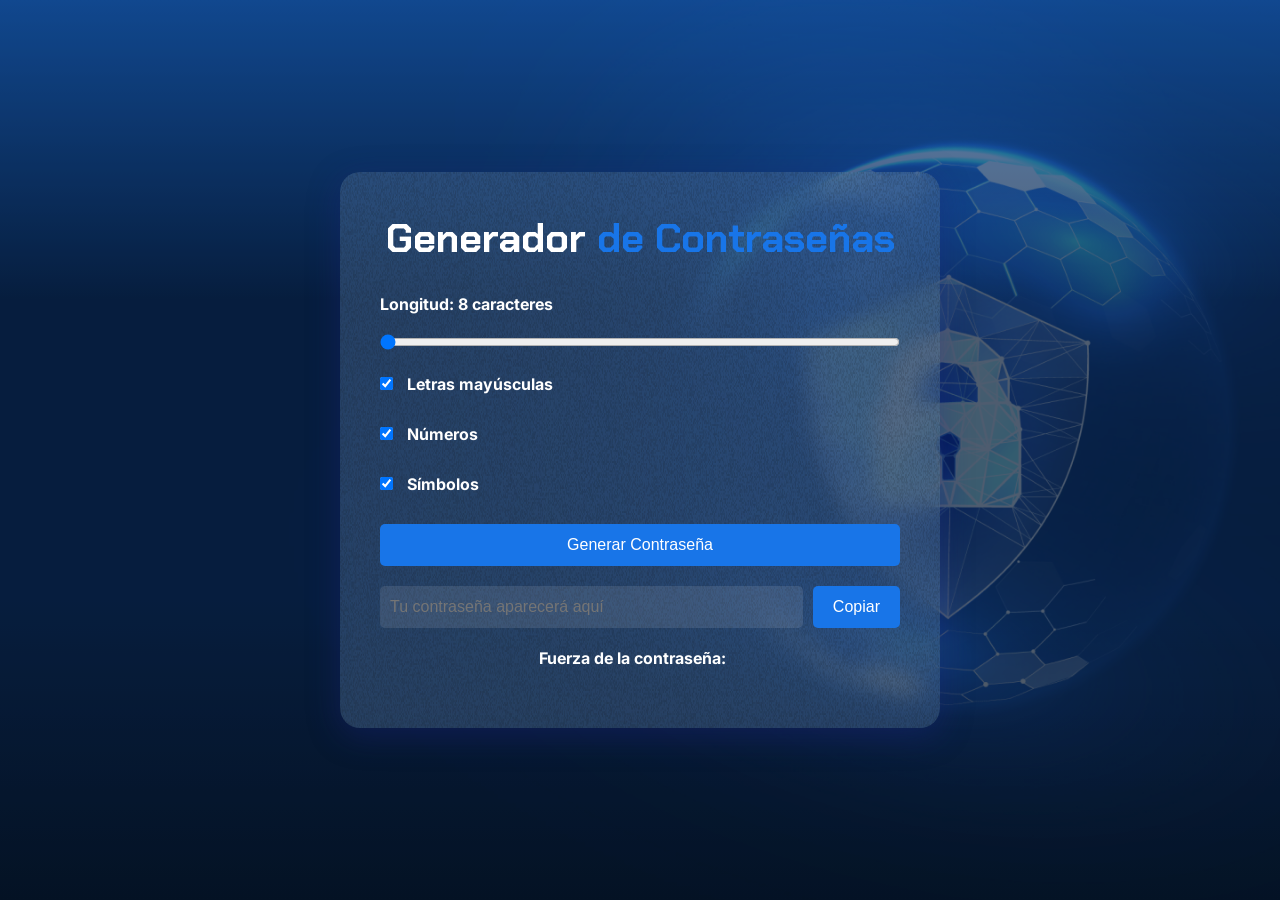
==== index.html @ 2b514bda "Generador de contraseña funcional" ====
<!DOCTYPE html>
<html lang="en">
<head>
    <meta charset="UTF-8">
    <meta http-equiv="X-UA-Compatible" content="IE=edge">
    <meta name="viewport" content="width=device-width, initial-scale=1.0">
    <link rel="preconnect" href="https://fonts.googleapis.com">
    <link rel="preconnect" href="https://fonts.gstatic.com" crossorigin>
    <link href="https://fonts.googleapis.com/css2?family=Chakra+Petch:wght@700&family=Inter:wght@400;700&display=swap" rel="stylesheet">
    <title>Generador de contraseñas</title>
    <link rel="stylesheet" href="./assets/style.css">
</head>
<body>
    <main class="container">
        <div class="container__contenido">
            <div class="container__informacion">
                <h1>Generador<span class="container__texto-azul"> de Contraseñas</span></h1>
                <div class="container__opciones">
                    <div class="container__campo">
                        <label for="longitud">Longitud: <span id="longitudValor">8</span> caracteres</label>
                        <input type="range" id="longitud" min="8" max="60" value="8">
                    </div>
                    <div class="container__campo checkbox">
                        <label><input type="checkbox" id="mayusculas" checked> Letras mayúsculas</label>
                    </div>
                    <div class="container__campo checkbox">
                        <label><input type="checkbox" id="numeros" checked> Números</label>
                    </div>
                    <div class="container__campo checkbox">
                        <label><input type="checkbox" id="simbolos" checked> Símbolos</label>
                    </div>
                </div>
                <div class="container__campo">
                    <button class="boton" id="generar">Generar Contraseña</button>
                </div>
                <div class="container__campo resultado">
                    <input class="container__contrasena" type="text" id="contrasena" placeholder="Tu contraseña aparecerá aquí" readonly>
                    <button class="boton boton--copiar" id="copiar">Copiar</button>
                </div>
                <div class="container__campo fuerza">
                    <p>Fuerza de la contraseña: <span id="fuerza"></span></p>
                </div>
            </div>
        </div>
    </main>
    <script src="main.js"></script> 
</body>
</html>
---- assets/style.css ----
* {
    box-sizing: border-box;
    margin: 0;
    padding: 0;
}

body {
    font-family: 'Inter', sans-serif;
    background: linear-gradient(#1354A5 0%, #041832 33.33%, #041832 66.67%, #01080E 100%);
    min-height: 100vh;
    display: flex;
    align-items: center;
    justify-content: center;
    color: white;
    padding: 20px;
}

body::before {
    background-image: url("img/candado.png");
    background-repeat: no-repeat;
    background-position: right;
    background-size: cover;
    content: "";
    display: block;
    position: absolute;
    width: 100%;
    height: 100%;
    opacity: 0.4;
}

.container {
    width: 100%;
    max-width: 600px;
    background: rgba(255, 255, 255, 0.1);
    backdrop-filter: blur(10px);
    border-radius: 20px;
    padding: 40px;
    box-shadow: 0 8px 32px rgba(31, 38, 135, 0.37);
    background-image: url("img/Ruido.png");
    background-size: 100% 100%;
    position: relative;
    overflow: hidden;
}

h1 {
    font-family: 'Chakra Petch', sans-serif;
    font-size: 2.5rem;
    margin-bottom: 30px;
    text-align: center;
}

.container__texto-azul {
    color: #1875E8;
}

.container__campo {
    margin-bottom: 20px;
}

label {
    display: block;
    margin-bottom: 10px;
    font-weight: bold;
}

input[type="range"] {
    width: 100%;
    margin-top: 10px;
}

.checkbox {
    display: flex;
    align-items: center;
}

.checkbox input {
    margin-right: 10px;
}

.boton {
    background-color: #1875E8;
    color: white;
    border: none;
    padding: 12px 20px;
    border-radius: 5px;
    cursor: pointer;
    font-size: 1rem;
    transition: background-color 0.3s;
    width: 100%;
}

.boton:hover {
    background-color: #1060c0;
}

.resultado {
    display: flex;
    gap: 10px;
}

.container__contrasena {
    flex-grow: 1;
    padding: 10px;
    border: none;
    border-radius: 5px;
    font-size: 1rem;
    background-color: rgba(255, 255, 255, 0.1);
    color: white;
}

.boton--copiar {
    width: auto;
}

.fuerza {
    text-align: center;
    font-weight: bold;
}

#fuerza {
    padding: 3px 8px;
    border-radius: 3px;
}
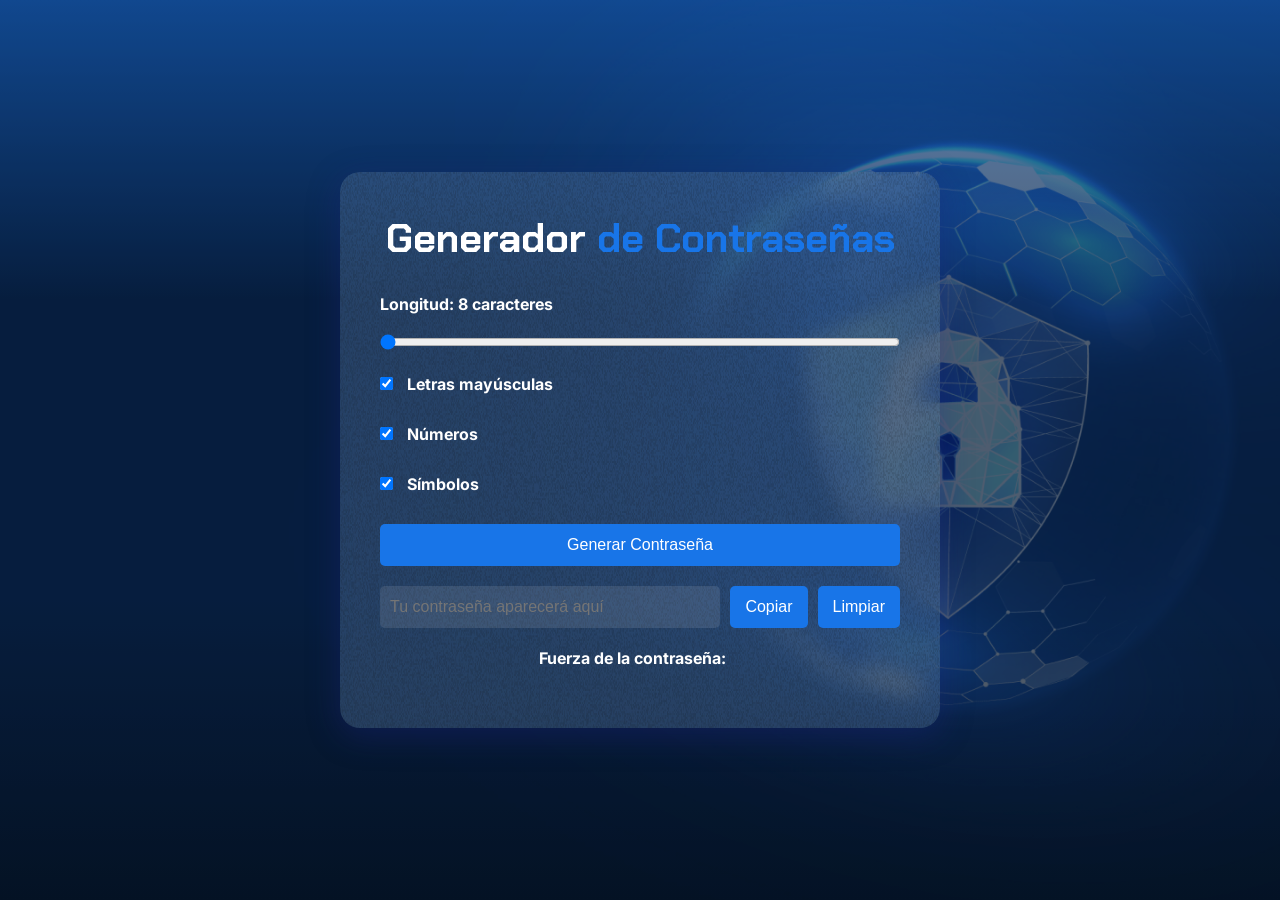
==== commit 240bca3e: "Botón de limpiar finalizado" ====
--- a/index.html
+++ b/index.html
@@ -36,6 +36,7 @@
                 <div class="container__campo resultado">
                     <input class="container__contrasena" type="text" id="contrasena" placeholder="Tu contraseña aparecerá aquí" readonly>
                     <button class="boton boton--copiar" id="copiar">Copiar</button>
+                    <button class="boton boton--limpiar" id="limpiar">Limpiar</button>
                 </div>
                 <div class="container__campo fuerza">
                     <p>Fuerza de la contraseña: <span id="fuerza"></span></p>
--- a/assets/style.css
+++ b/assets/style.css
@@ -108,8 +108,9 @@
     color: white;
 }
 
-.boton--copiar {
+.boton--copiar, .boton--limpiar {
     width: auto;
+    padding: 12px 15px;
 }
 
 .fuerza {
@@ -120,4 +121,23 @@
 #fuerza {
     padding: 3px 8px;
     border-radius: 3px;
+}
+
+@media (max-width: 480px) {
+    .container {
+        padding: 30px;
+    }
+
+    h1 {
+        font-size: 2rem;
+    }
+
+    .resultado {
+        flex-direction: column;
+    }
+
+    .boton--copiar, .boton--limpiar {
+        width: 100%;
+        margin-top: 10px;
+    }
 }
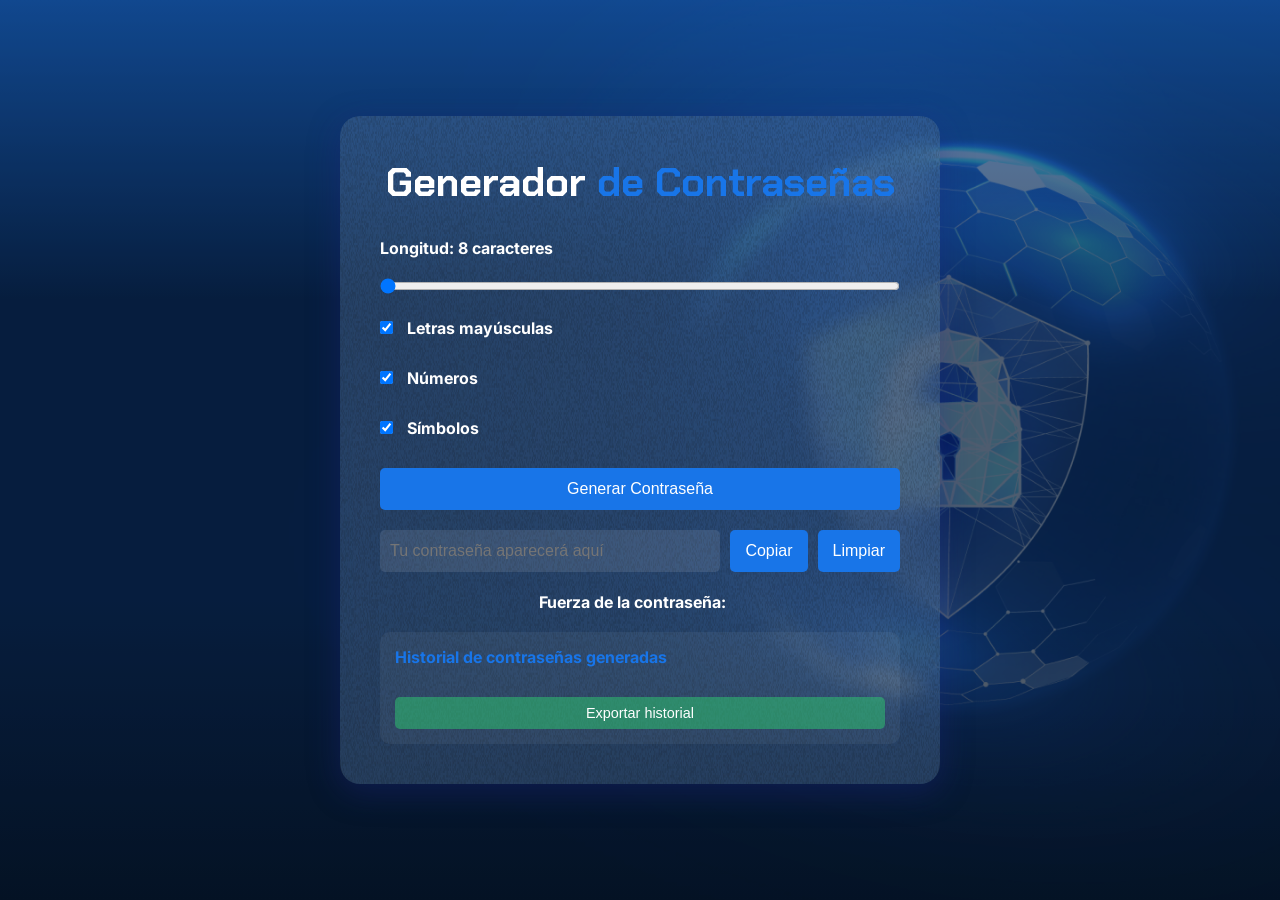
==== commit 1cdb0196: "Implementación historial contraseñas" ====
--- a/index.html
+++ b/index.html
@@ -41,6 +41,16 @@
                 <div class="container__campo fuerza">
                     <p>Fuerza de la contraseña: <span id="fuerza"></span></p>
                 </div>
+                <div class="container__campo">
+                    <div id="notificacion" class="notificacion"></div>
+                </div>
+                <div class="container__historial">
+                    <h3>Historial de contraseñas generadas</h3>
+                    <ul id="historial-lista"></ul>
+                    <button class="boton boton--exportar" onclick="exportarContraseñas()">
+                        Exportar historial
+                    </button>
+                </div>
             </div>
         </div>
     </main>
--- a/assets/style.css
+++ b/assets/style.css
@@ -123,6 +123,106 @@
     border-radius: 3px;
 }
 
+.container__historial {
+    margin-top: 20px;
+    padding: 15px;
+    background: rgba(255, 255, 255, 0.05);
+    border-radius: 10px;
+    max-height: 200px;
+    overflow-y: auto;
+}
+
+.container__historial h3 {
+    margin-bottom: 10px;
+    font-size: 1rem;
+    color: #1875E8;
+}
+
+#historial-lista {
+    list-style: none;
+    margin-bottom: 10px;
+    display: grid;
+    gap: 5px;
+}
+
+#historial-lista li {
+    display: grid;
+    grid-template-columns: 1fr auto;
+    align-items: center;
+    padding: 8px 10px;
+    background: rgba(255, 255, 255, 0.05);
+    border-radius: 4px;
+    font-size: 0.9rem;
+    transition: background-color 0.2s;
+}
+
+#historial-lista li:hover {
+    background: rgba(255, 255, 255, 0.1);
+}
+
+.boton--pequeño {
+    padding: 4px 8px;
+    font-size: 0.8rem;
+    background-color: rgba(24, 117, 232, 0.5);
+    min-width: 60px;
+}
+
+.boton--pequeño:hover {
+    background-color: rgba(24, 117, 232, 0.8);
+}
+
+.boton--exportar {
+    background-color: rgba(46, 204, 113, 0.5);
+    font-size: 0.9rem;
+    padding: 8px 15px;
+    margin-top: 10px;
+}
+
+.boton--exportar:hover {
+    background-color: rgba(46, 204, 113, 0.8);
+}
+
+/* Estilo para la barra de desplazamiento */
+.container__historial::-webkit-scrollbar {
+    width: 6px;
+}
+
+.container__historial::-webkit-scrollbar-track {
+    background: rgba(255, 255, 255, 0.1);
+    border-radius: 3px;
+}
+
+.container__historial::-webkit-scrollbar-thumb {
+    background: rgba(24, 117, 232, 0.5);
+    border-radius: 3px;
+}
+
+.container__historial::-webkit-scrollbar-thumb:hover {
+    background: rgba(24, 117, 232, 0.8);
+}
+
+.notificacion {
+    display: none;
+    position: fixed;
+    top: 20px;
+    right: 20px;
+    padding: 10px 20px;
+    background-color: #2ecc71;
+    color: white;
+    border-radius: 5px;
+    animation: fadeIn 0.3s, fadeOut 0.3s 1.7s;
+}
+
+@keyframes fadeIn {
+    from { opacity: 0; }
+    to { opacity: 1; }
+}
+
+@keyframes fadeOut {
+    from { opacity: 1; }
+    to { opacity: 0; }
+}
+
 @media (max-width: 480px) {
     .container {
         padding: 30px;
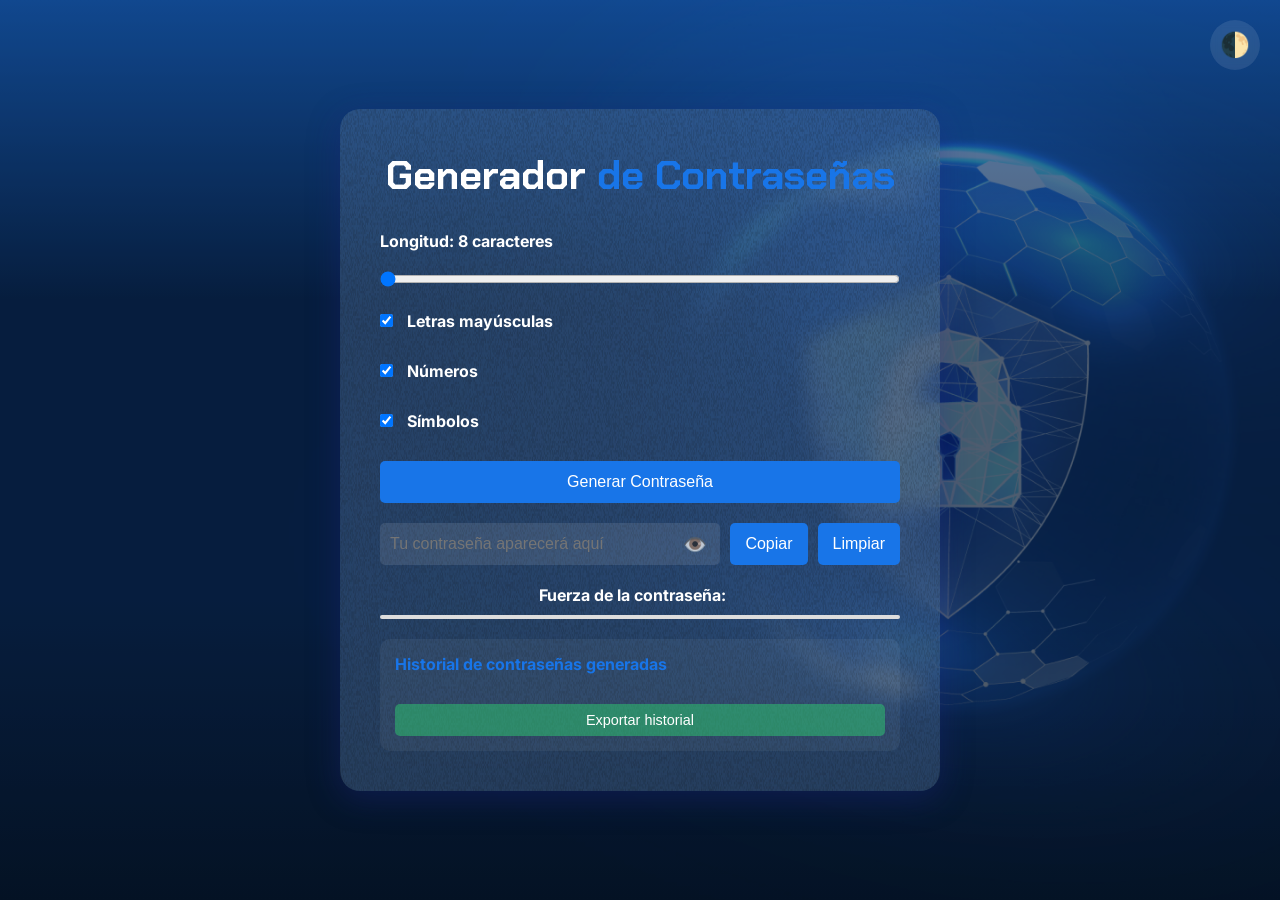
==== commit 76304f50: "Mejoras en UI/UX y seguridad del generador de contraseñas" ====
--- a/index.html
+++ b/index.html
@@ -1,5 +1,5 @@
 <!DOCTYPE html>
-<html lang="en">
+<html lang="es">
 <head>
     <meta charset="UTF-8">
     <meta http-equiv="X-UA-Compatible" content="IE=edge">
@@ -10,7 +10,8 @@
     <title>Generador de contraseñas</title>
     <link rel="stylesheet" href="./assets/style.css">
 </head>
-<body>
+<body class="dark">
+    <button id="theme-toggle" class="theme-toggle" aria-label="Cambiar tema">🌓</button>
     <main class="container">
         <div class="container__contenido">
             <div class="container__informacion">
@@ -34,12 +35,16 @@
                     <button class="boton" id="generar">Generar Contraseña</button>
                 </div>
                 <div class="container__campo resultado">
-                    <input class="container__contrasena" type="text" id="contrasena" placeholder="Tu contraseña aparecerá aquí" readonly>
+                    <div class="password-wrapper">
+                        <input class="container__contrasena" type="password" id="contrasena" placeholder="Tu contraseña aparecerá aquí" readonly>
+                        <button id="toggle-visibility" class="toggle-visibility" aria-label="Mostrar/Ocultar contraseña">👁️</button>
+                    </div>
                     <button class="boton boton--copiar" id="copiar">Copiar</button>
                     <button class="boton boton--limpiar" id="limpiar">Limpiar</button>
                 </div>
                 <div class="container__campo fuerza">
                     <p>Fuerza de la contraseña: <span id="fuerza"></span></p>
+                    <div class="strength-meter" id="strengthMeter"></div>
                 </div>
                 <div class="container__campo">
                     <div id="notificacion" class="notificacion"></div>
--- a/assets/style.css
+++ b/assets/style.css
@@ -101,11 +101,15 @@
 .container__contrasena {
     flex-grow: 1;
     padding: 10px;
+    padding-right: 40px; /* Espacio para el botón */
     border: none;
     border-radius: 5px;
     font-size: 1rem;
     background-color: rgba(255, 255, 255, 0.1);
     color: white;
+    white-space: nowrap;
+    overflow: hidden;
+    text-overflow: ellipsis;
 }
 
 .boton--copiar, .boton--limpiar {
@@ -240,4 +244,96 @@
         width: 100%;
         margin-top: 10px;
     }
-}+}
+
+/* Temas claro/oscuro */
+.light {
+    background: linear-gradient(#64B5F6 0%, #90CAF9 33.33%, #BBDEFB 66.67%, #E3F2FD 100%);
+    color: #333;
+}
+
+.light .container {
+    background: rgba(255, 255, 255, 0.25);
+}
+
+.light .container__contrasena {
+    background: rgba(0, 0, 0, 0.1);
+    color: #333;
+}
+
+.theme-toggle {
+    position: fixed;
+    top: 20px;
+    right: 20px;
+    background: none;
+    border: none;
+    font-size: 1.5rem;
+    cursor: pointer;
+    padding: 10px;
+    z-index: 100;
+    background: rgba(255, 255, 255, 0.1);
+    backdrop-filter: blur(5px);
+    border-radius: 50%;
+    width: 50px;
+    height: 50px;
+    display: flex;
+    align-items: center;
+    justify-content: center;
+    transition: 0.3s;
+}
+
+.theme-toggle:hover {
+    transform: rotate(180deg);
+}
+
+/* Botón mostrar/ocultar contraseña */
+.password-wrapper {
+    position: relative;
+    flex-grow: 1;
+    display: flex;
+    min-width: 0; /* Importante para que funcione text-overflow */
+}
+
+.toggle-visibility {
+    position: absolute;
+    right: 10px;
+    top: 50%;
+    transform: translateY(-50%);
+    background: none;
+    border: none;
+    cursor: pointer;
+    font-size: 1.2rem;
+    padding: 5px;
+    opacity: 0.7;
+    transition: opacity 0.3s;
+    z-index: 1; /* Asegura que esté por encima del input */
+    width: 30px;
+    height: 30px;
+    display: flex;
+    align-items: center;
+    justify-content: center;
+}
+
+/* Indicador de fuerza mejorado */
+.strength-meter {
+    height: 4px;
+    border-radius: 2px;
+    margin-top: 10px;
+    background: #ddd;
+    position: relative;
+    overflow: hidden;
+}
+
+.strength-meter::before {
+    content: '';
+    position: absolute;
+    left: 0;
+    top: 0;
+    height: 100%;
+    transition: width 0.3s, background-color 0.3s;
+}
+
+.strength-meter.weak::before { width: 25%; background: #ff4444; }
+.strength-meter.moderate::before { width: 50%; background: #ffbb33; }
+.strength-meter.strong::before { width: 75%; background: #00C851; }
+.strength-meter.very-strong::before { width: 100%; background: #007E33; }
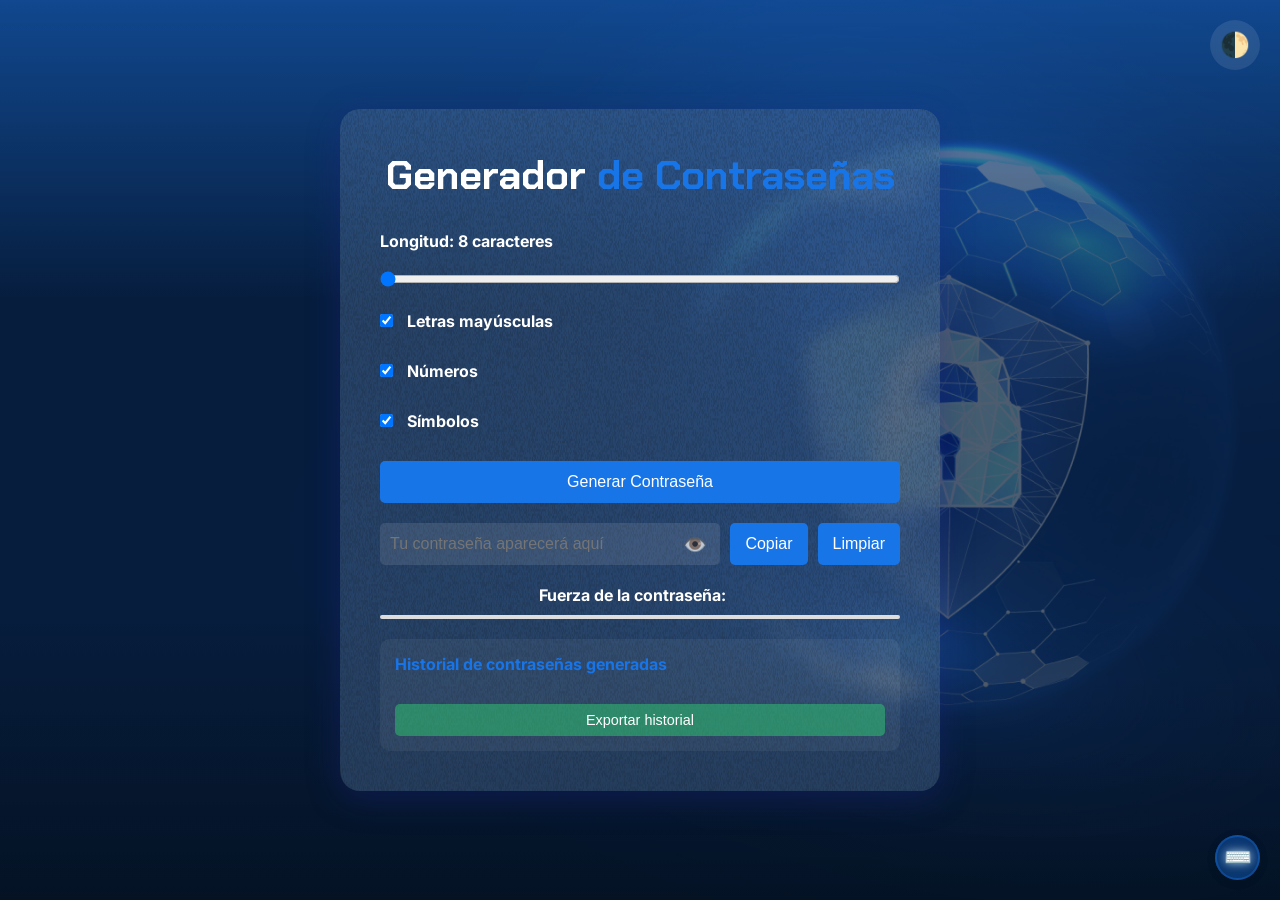
==== commit 55767a2a: "Atajos de teclado y mejoras de accesibilidad" ====
--- a/index.html
+++ b/index.html
@@ -12,6 +12,55 @@
 </head>
 <body class="dark">
     <button id="theme-toggle" class="theme-toggle" aria-label="Cambiar tema">🌓</button>
+    
+    <!-- Agregar el panel de atajos de teclado -->
+    <div class="keyboard-shortcuts-info" tabindex="0">
+        <button class="keyboard-info-toggle" aria-label="Mostrar atajos de teclado">⌨️</button>
+        <div class="keyboard-shortcuts-panel">
+            <h3>Atajos de teclado</h3>
+            <ul>
+                <li>
+                    <div class="shortcut-description">Generar contraseña</div>
+                    <div class="shortcut-keys">
+                        <kbd>Alt</kbd><kbd>G</kbd>
+                    </div>
+                </li>
+                <li>
+                    <div class="shortcut-description">Copiar contraseña</div>
+                    <div class="shortcut-keys">
+                        <kbd>Alt</kbd><kbd>C</kbd>
+                    </div>
+                </li>
+                <li>
+                    <div class="shortcut-description">Limpiar contraseña</div>
+                    <div class="shortcut-keys">
+                        <kbd>Alt</kbd><kbd>L</kbd>
+                    </div>
+                </li>
+                <li>
+                    <div class="shortcut-description">Cambiar tema</div>
+                    <div class="shortcut-keys">
+                        <kbd>Alt</kbd><kbd>T</kbd>
+                    </div>
+                </li>
+                <li>
+                    <div class="shortcut-description">Mostrar/ocultar contraseña</div>
+                    <div class="shortcut-keys">
+                        <kbd>Alt</kbd><kbd>M</kbd>
+                    </div>
+                </li>
+                <li>
+                    <div class="shortcut-description">Navegar historial</div>
+                    <div class="shortcut-keys">
+                        <kbd>↑</kbd><kbd>↓</kbd>
+                    </div>
+                </li>
+                <li><kbd>Tab</kbd> - Navegar elementos</li>
+                <li><kbd>Enter</kbd> - Activar botón/control</li>
+            </ul>
+        </div>
+    </div>
+
     <main class="container">
         <div class="container__contenido">
             <div class="container__informacion">
@@ -59,6 +108,6 @@
             </div>
         </div>
     </main>
-    <script src="main.js"></script> 
+    <script type="module" src="main.js"></script> 
 </body>
 </html>
--- a/assets/style.css
+++ b/assets/style.css
@@ -336,4 +336,173 @@
 .strength-meter.weak::before { width: 25%; background: #ff4444; }
 .strength-meter.moderate::before { width: 50%; background: #ffbb33; }
 .strength-meter.strong::before { width: 75%; background: #00C851; }
-.strength-meter.very-strong::before { width: 100%; background: #007E33; }+.strength-meter.very-strong::before { width: 100%; background: #007E33; }
+
+/* Estilos para atajos de teclado */
+.keyboard-shortcuts-info {
+    position: fixed;
+    bottom: 20px;
+    right: 20px;
+    z-index: 1000;
+}
+
+.keyboard-info-toggle {
+    background: rgba(24, 117, 232, 0.2);
+    border: 2px solid rgba(24, 117, 232, 0.3);
+    border-radius: 50%;
+    width: 45px;
+    height: 45px;
+    cursor: pointer;
+    font-size: 1.4rem;
+    backdrop-filter: blur(5px);
+    transition: all 0.3s ease;
+    display: flex;
+    align-items: center;
+    justify-content: center;
+    box-shadow: 0 2px 10px rgba(0, 0, 0, 0.1);
+}
+
+.keyboard-info-toggle:hover {
+    transform: scale(1.1) rotate(10deg);
+    background: rgba(24, 117, 232, 0.3);
+    border-color: rgba(24, 117, 232, 0.5);
+}
+
+.keyboard-shortcuts-panel {
+    position: absolute;
+    bottom: 60px;
+    right: 0;
+    background: rgba(15, 23, 42, 0.95);
+    padding: 20px;
+    border-radius: 12px;
+    width: 320px;
+    display: none;
+    backdrop-filter: blur(10px);
+    border: 1px solid rgba(255, 255, 255, 0.1);
+    box-shadow: 0 10px 25px rgba(0, 0, 0, 0.2);
+    transform-origin: bottom right;
+    animation: slideIn 0.3s ease;
+}
+
+.keyboard-shortcuts-info:hover .keyboard-shortcuts-panel,
+.keyboard-shortcuts-info:focus-within .keyboard-shortcuts-panel {
+    display: block;
+}
+
+.keyboard-shortcuts-panel h3 {
+    color: #1875E8;
+    font-size: 1.1rem;
+    margin-bottom: 15px;
+    padding-bottom: 10px;
+    border-bottom: 1px solid rgba(255, 255, 255, 0.1);
+}
+
+.keyboard-shortcuts-panel ul {
+    list-style: none;
+    padding: 0;
+    display: grid;
+    gap: 10px;
+}
+
+.keyboard-shortcuts-panel li {
+    display: flex;
+    align-items: center;
+    justify-content: space-between;
+    padding: 8px 12px;
+    border-radius: 6px;
+    transition: background-color 0.2s;
+    gap: 12px;
+}
+
+.shortcut-description {
+    flex: 1;
+    font-size: 0.9rem;
+    white-space: nowrap;
+    overflow: hidden;
+    text-overflow: ellipsis;
+}
+
+.shortcut-keys {
+    display: flex;
+    gap: 4px;
+    align-items: center;
+    white-space: nowrap;
+}
+
+kbd {
+    background: rgba(255, 255, 255, 0.1);
+    padding: 4px 8px;
+    border-radius: 6px;
+    font-family: monospace;
+    font-size: 0.85rem;
+    border: 1px solid rgba(255, 255, 255, 0.2);
+    box-shadow: 0 2px 0 rgba(255, 255, 255, 0.1);
+    min-width: 28px;
+    text-align: center;
+    display: inline-flex;
+    align-items: center;
+    justify-content: center;
+}
+
+/* Animación para el panel */
+@keyframes slideIn {
+    from {
+        opacity: 0;
+        transform: translateY(10px);
+    }
+    to {
+        opacity: 1;
+        transform: translateY(0);
+    }
+}
+
+/* Ajustes para tema claro */
+.light .keyboard-shortcuts-panel {
+    background: rgba(255, 255, 255, 0.95);
+    color: #333;
+    border-color: rgba(0, 0, 0, 0.1);
+}
+
+.light .keyboard-shortcuts-panel h3 {
+    border-bottom-color: rgba(0, 0, 0, 0.1);
+}
+
+.light .keyboard-shortcuts-panel li:hover {
+    background: rgba(0, 0, 0, 0.05);
+}
+
+.light kbd {
+    background: rgba(0, 0, 0, 0.05);
+    border-color: rgba(0, 0, 0, 0.1);
+    box-shadow: 0 2px 0 rgba(0, 0, 0, 0.1);
+    color: #333;
+}
+
+/* Media queries para responsividad */
+@media (max-width: 480px) {
+    .keyboard-shortcuts-panel {
+        position: fixed;
+        bottom: 70px;
+        right: 10px;
+        left: 10px;
+        width: auto;
+    }
+}
+
+/* Mejoras de accesibilidad */
+:focus-visible {
+    outline: 2px solid #1875E8;
+    outline-offset: 2px;
+}
+
+/* Ajustes para tema claro */
+.light .keyboard-shortcuts-panel {
+    background: rgba(255, 255, 255, 0.9);
+    color: #333;
+}
+
+.light kbd {
+    background: rgba(0, 0, 0, 0.1);
+    border-color: rgba(0, 0, 0, 0.2);
+    box-shadow: 0 2px 0 rgba(0, 0, 0, 0.1);
+}
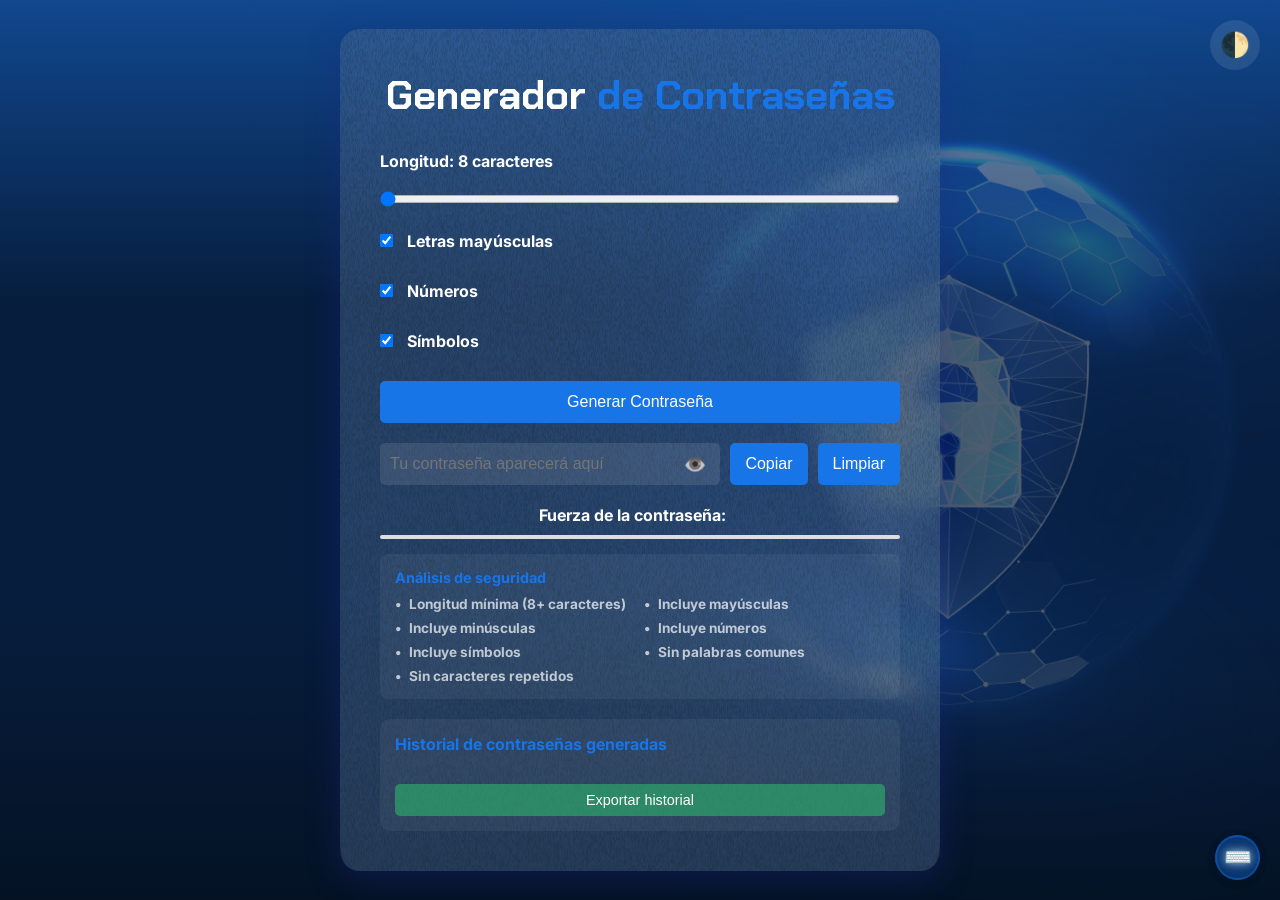
==== commit a787c924: "Análisi de saguridad para contraseñas" ====
--- a/index.html
+++ b/index.html
@@ -86,7 +86,7 @@
                 <div class="container__campo resultado">
                     <div class="password-wrapper">
                         <input class="container__contrasena" type="password" id="contrasena" placeholder="Tu contraseña aparecerá aquí" readonly>
-                        <button id="toggle-visibility" class="toggle-visibility" aria-label="Mostrar/Ocultar contraseña">👁️</button>
+                        <button type="button" id="toggle-visibility" class="toggle-visibility" aria-label="Mostrar/Ocultar contraseña">👁️</button>
                     </div>
                     <button class="boton boton--copiar" id="copiar">Copiar</button>
                     <button class="boton boton--limpiar" id="limpiar">Limpiar</button>
@@ -94,6 +94,19 @@
                 <div class="container__campo fuerza">
                     <p>Fuerza de la contraseña: <span id="fuerza"></span></p>
                     <div class="strength-meter" id="strengthMeter"></div>
+                    <div class="password-analysis">
+                        <h4>Análisis de seguridad</h4>
+                        <ul class="analysis-list">
+                            <li data-check="length">Longitud mínima (8+ caracteres)</li>
+                            <li data-check="uppercase">Incluye mayúsculas</li>
+                            <li data-check="lowercase">Incluye minúsculas</li>
+                            <li data-check="numbers">Incluye números</li>
+                            <li data-check="symbols">Incluye símbolos</li>
+                            <li data-check="commonWords">Sin palabras comunes</li>
+                            <li data-check="repeatedChars">Sin caracteres repetidos</li>
+                        </ul>
+                        <p class="crack-time"></p>
+                    </div>
                 </div>
                 <div class="container__campo">
                     <div id="notificacion" class="notificacion"></div>
@@ -101,7 +114,7 @@
                 <div class="container__historial">
                     <h3>Historial de contraseñas generadas</h3>
                     <ul id="historial-lista"></ul>
-                    <button class="boton boton--exportar" onclick="exportarContraseñas()">
+                    <button class="boton boton--exportar" id="exportar">
                         Exportar historial
                     </button>
                 </div>
--- a/assets/style.css
+++ b/assets/style.css
@@ -505,4 +505,48 @@
     background: rgba(0, 0, 0, 0.1);
     border-color: rgba(0, 0, 0, 0.2);
     box-shadow: 0 2px 0 rgba(0, 0, 0, 0.1);
+}
+
+/* Estilos para el Análisis */
+.password-analysis {
+    margin-top: 15px;
+    padding: 15px;
+    background: rgba(255, 255, 255, 0.05);
+    border-radius: 8px;
+    text-align: left;
+}
+
+.password-analysis h4 {
+    color: #1875E8;
+    margin-bottom: 10px;
+    font-size: 0.9rem;
+}
+
+.analysis-list {
+    list-style: none;
+    display: grid;
+    grid-template-columns: repeat(auto-fit, minmax(200px, 1fr));
+    gap: 8px;
+}
+
+.analysis-list li {
+    font-size: 0.85rem;
+    opacity: 0.7;
+    transition: opacity 0.3s;
+}
+
+.analysis-list li.valid {
+    opacity: 1;
+    color: #00C851;
+}
+
+.analysis-list li.invalid {
+    opacity: 1;
+    color: #ff4444;
+}
+
+.analysis-list li::before {
+    content: '•';
+    margin-right: 8px;
+    color: currentColor;
 }
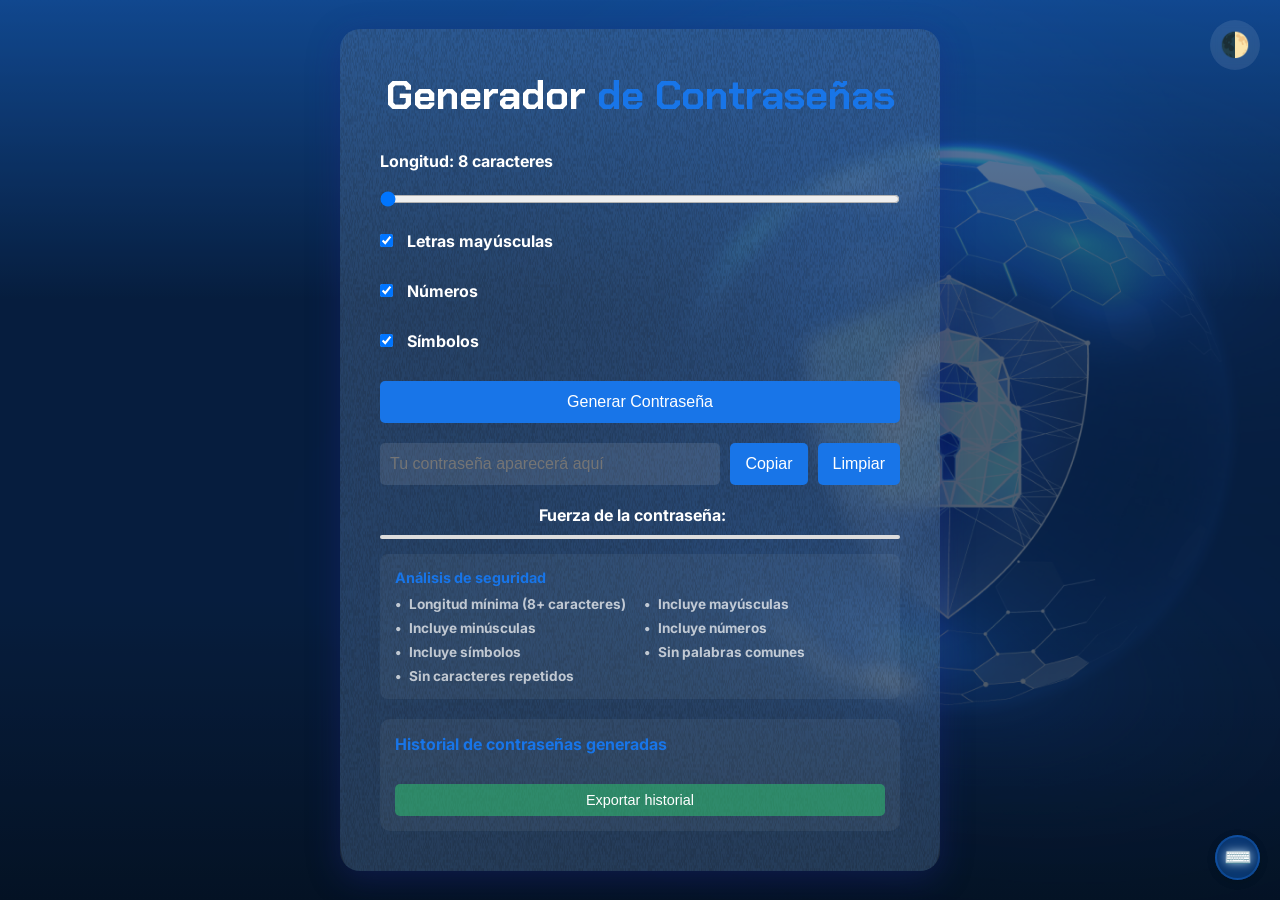
==== commit 3015dfca: "Se elimino el botón de visualizar y mostra" ====
--- a/index.html
+++ b/index.html
@@ -44,12 +44,6 @@
                     </div>
                 </li>
                 <li>
-                    <div class="shortcut-description">Mostrar/ocultar contraseña</div>
-                    <div class="shortcut-keys">
-                        <kbd>Alt</kbd><kbd>M</kbd>
-                    </div>
-                </li>
-                <li>
                     <div class="shortcut-description">Navegar historial</div>
                     <div class="shortcut-keys">
                         <kbd>↑</kbd><kbd>↓</kbd>
@@ -85,8 +79,7 @@
                 </div>
                 <div class="container__campo resultado">
                     <div class="password-wrapper">
-                        <input class="container__contrasena" type="password" id="contrasena" placeholder="Tu contraseña aparecerá aquí" readonly>
-                        <button type="button" id="toggle-visibility" class="toggle-visibility" aria-label="Mostrar/Ocultar contraseña">👁️</button>
+                        <input class="container__contrasena" type="text" id="contrasena" placeholder="Tu contraseña aparecerá aquí" readonly>
                     </div>
                     <button class="boton boton--copiar" id="copiar">Copiar</button>
                     <button class="boton boton--limpiar" id="limpiar">Limpiar</button>
--- a/assets/style.css
+++ b/assets/style.css
@@ -286,32 +286,12 @@
     transform: rotate(180deg);
 }
 
-/* Botón mostrar/ocultar contraseña */
+/* Eliminar estilos relacionados con el botón de visibilidad de contraseña */
 .password-wrapper {
     position: relative;
     flex-grow: 1;
     display: flex;
     min-width: 0; /* Importante para que funcione text-overflow */
-}
-
-.toggle-visibility {
-    position: absolute;
-    right: 10px;
-    top: 50%;
-    transform: translateY(-50%);
-    background: none;
-    border: none;
-    cursor: pointer;
-    font-size: 1.2rem;
-    padding: 5px;
-    opacity: 0.7;
-    transition: opacity 0.3s;
-    z-index: 1; /* Asegura que esté por encima del input */
-    width: 30px;
-    height: 30px;
-    display: flex;
-    align-items: center;
-    justify-content: center;
 }
 
 /* Indicador de fuerza mejorado */
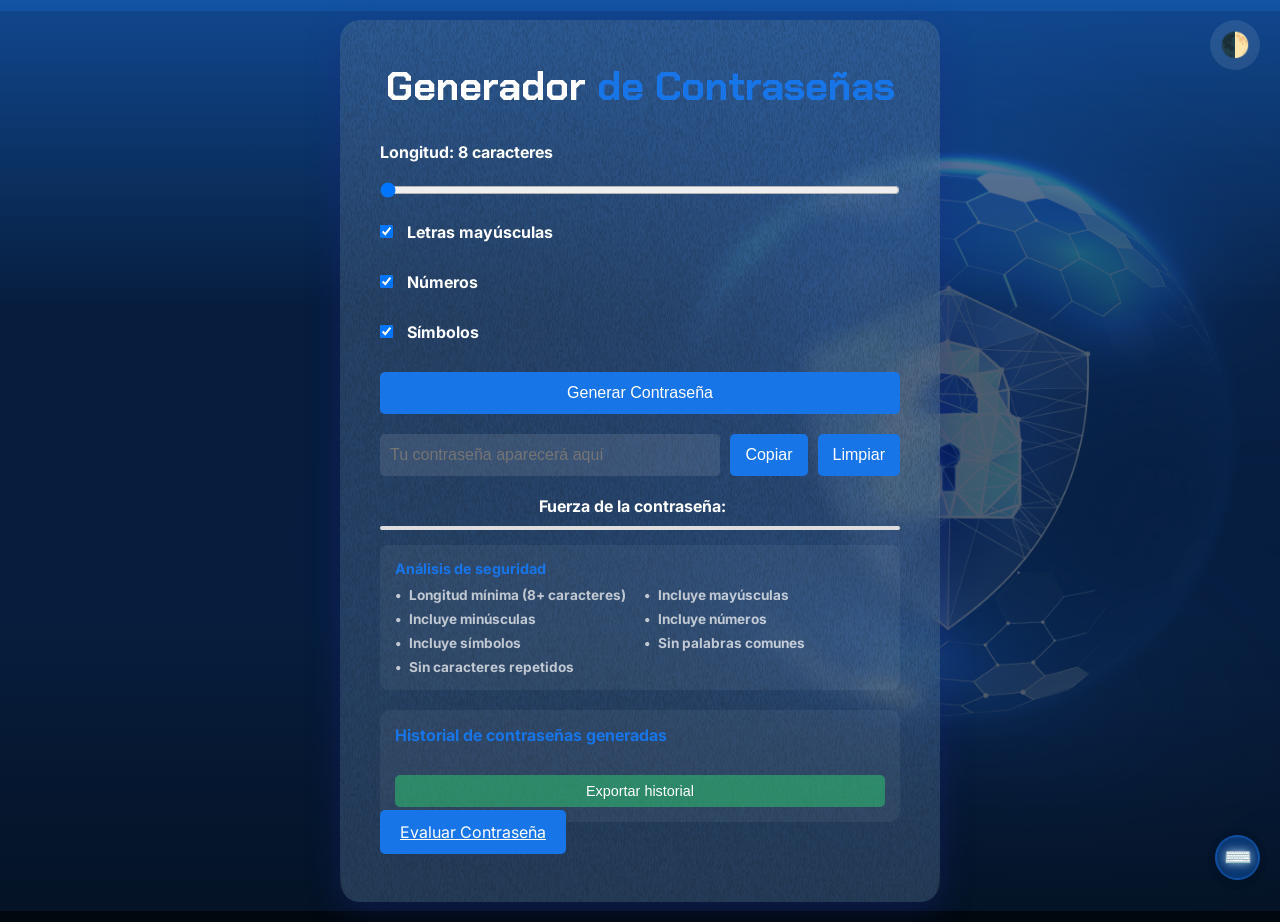
==== commit f5527f0b: "Tiempo estimado de crakeo optimizado y mejorado" ====
--- a/index.html
+++ b/index.html
@@ -111,6 +111,9 @@
                         Exportar historial
                     </button>
                 </div>
+                <div class="container__campo">
+                    <a href="evaluate.html" class="boton boton--evaluar">Evaluar Contraseña</a>
+                </div>
             </div>
         </div>
     </main>
--- a/assets/style.css
+++ b/assets/style.css
@@ -529,4 +529,162 @@
     content: '•';
     margin-right: 8px;
     color: currentColor;
+}
+
+/* Estilos para la página de evaluación */
+.back-button {
+    position: fixed;
+    top: 20px;
+    left: 20px;
+    padding: 10px 20px;
+    background: rgba(24, 117, 232, 0.2);
+    color: white;
+    text-decoration: none;
+    border-radius: 20px;
+    backdrop-filter: blur(5px);
+    transition: all 0.3s ease;
+}
+
+.back-button:hover {
+    background: rgba(24, 117, 232, 0.4);
+    transform: translateX(-5px);
+}
+
+.descripcion {
+    text-align: center;
+    margin-bottom: 2rem;
+    color: #888;
+    font-size: 1.1rem;
+}
+
+.password-input-container {
+    background: rgba(255, 255, 255, 0.05);
+    padding: 2rem;
+    border-radius: 15px;
+    margin-bottom: 2rem;
+}
+
+.input-wrapper {
+    position: relative;
+    display: flex;
+    align-items: center;
+}
+
+.password-evaluate-input {
+    width: 100%;
+    padding: 15px;
+    font-size: 1.1rem;
+    background: rgba(255, 255, 255, 0.1);
+    border: 2px solid rgba(24, 117, 232, 0.3);
+    border-radius: 8px;
+    color: white;
+    transition: all 0.3s ease;
+}
+
+.password-evaluate-input:focus {
+    border-color: #1875E8;
+    box-shadow: 0 0 0 3px rgba(24, 117, 232, 0.2);
+}
+
+.toggle-visibility {
+    position: absolute;
+    right: 10px;
+    background: none;
+    border: none;
+    color: #888;
+    cursor: pointer;
+    font-size: 1.2rem;
+    padding: 5px;
+}
+
+.boton--analizar {
+    background: linear-gradient(45deg, #1875E8, #1565C0);
+    margin-top: 1rem;
+    padding: 15px;
+    font-size: 1.1rem;
+    text-transform: uppercase;
+    letter-spacing: 1px;
+    transition: all 0.3s ease;
+}
+
+.boton--analizar:hover {
+    transform: translateY(-2px);
+    box-shadow: 0 5px 15px rgba(24, 117, 232, 0.3);
+}
+
+.security-score {
+    text-align: center;
+    margin-bottom: 2rem;
+}
+
+.score-circle {
+    width: 150px;
+    height: 150px;
+    border-radius: 50%;
+    border: 10px solid #1875E8;
+    display: flex;
+    align-items: center;
+    justify-content: center;
+    margin: 1rem auto;
+    font-size: 2rem;
+    font-weight: bold;
+    background: rgba(24, 117, 232, 0.1);
+}
+
+.analysis-grid {
+    display: grid;
+    grid-template-columns: 1fr 1fr;
+    gap: 2rem;
+    margin-top: 1rem;
+}
+
+.analysis-column h5 {
+    color: #1875E8;
+    margin-bottom: 1rem;
+    font-size: 1.1rem;
+}
+
+.vulnerability-info {
+    background: rgba(255, 255, 255, 0.05);
+    padding: 1rem;
+    border-radius: 8px;
+}
+
+.recommendations {
+    margin-top: 2rem;
+    padding: 1rem;
+    background: rgba(24, 117, 232, 0.1);
+    border-radius: 8px;
+}
+
+.recommendations ul {
+    list-style: none;
+    padding: 0;
+}
+
+.recommendations li {
+    margin: 0.5rem 0;
+    padding-left: 1.5rem;
+    position: relative;
+}
+
+.recommendations li::before {
+    content: '→';
+    position: absolute;
+    left: 0;
+    color: #1875E8;
+}
+
+.footer {
+    text-align: center;
+    padding: 1rem;
+    color: #888;
+    font-size: 0.9rem;
+    margin-top: 2rem;
+}
+
+@media (max-width: 768px) {
+    .analysis-grid {
+        grid-template-columns: 1fr;
+    }
 }
